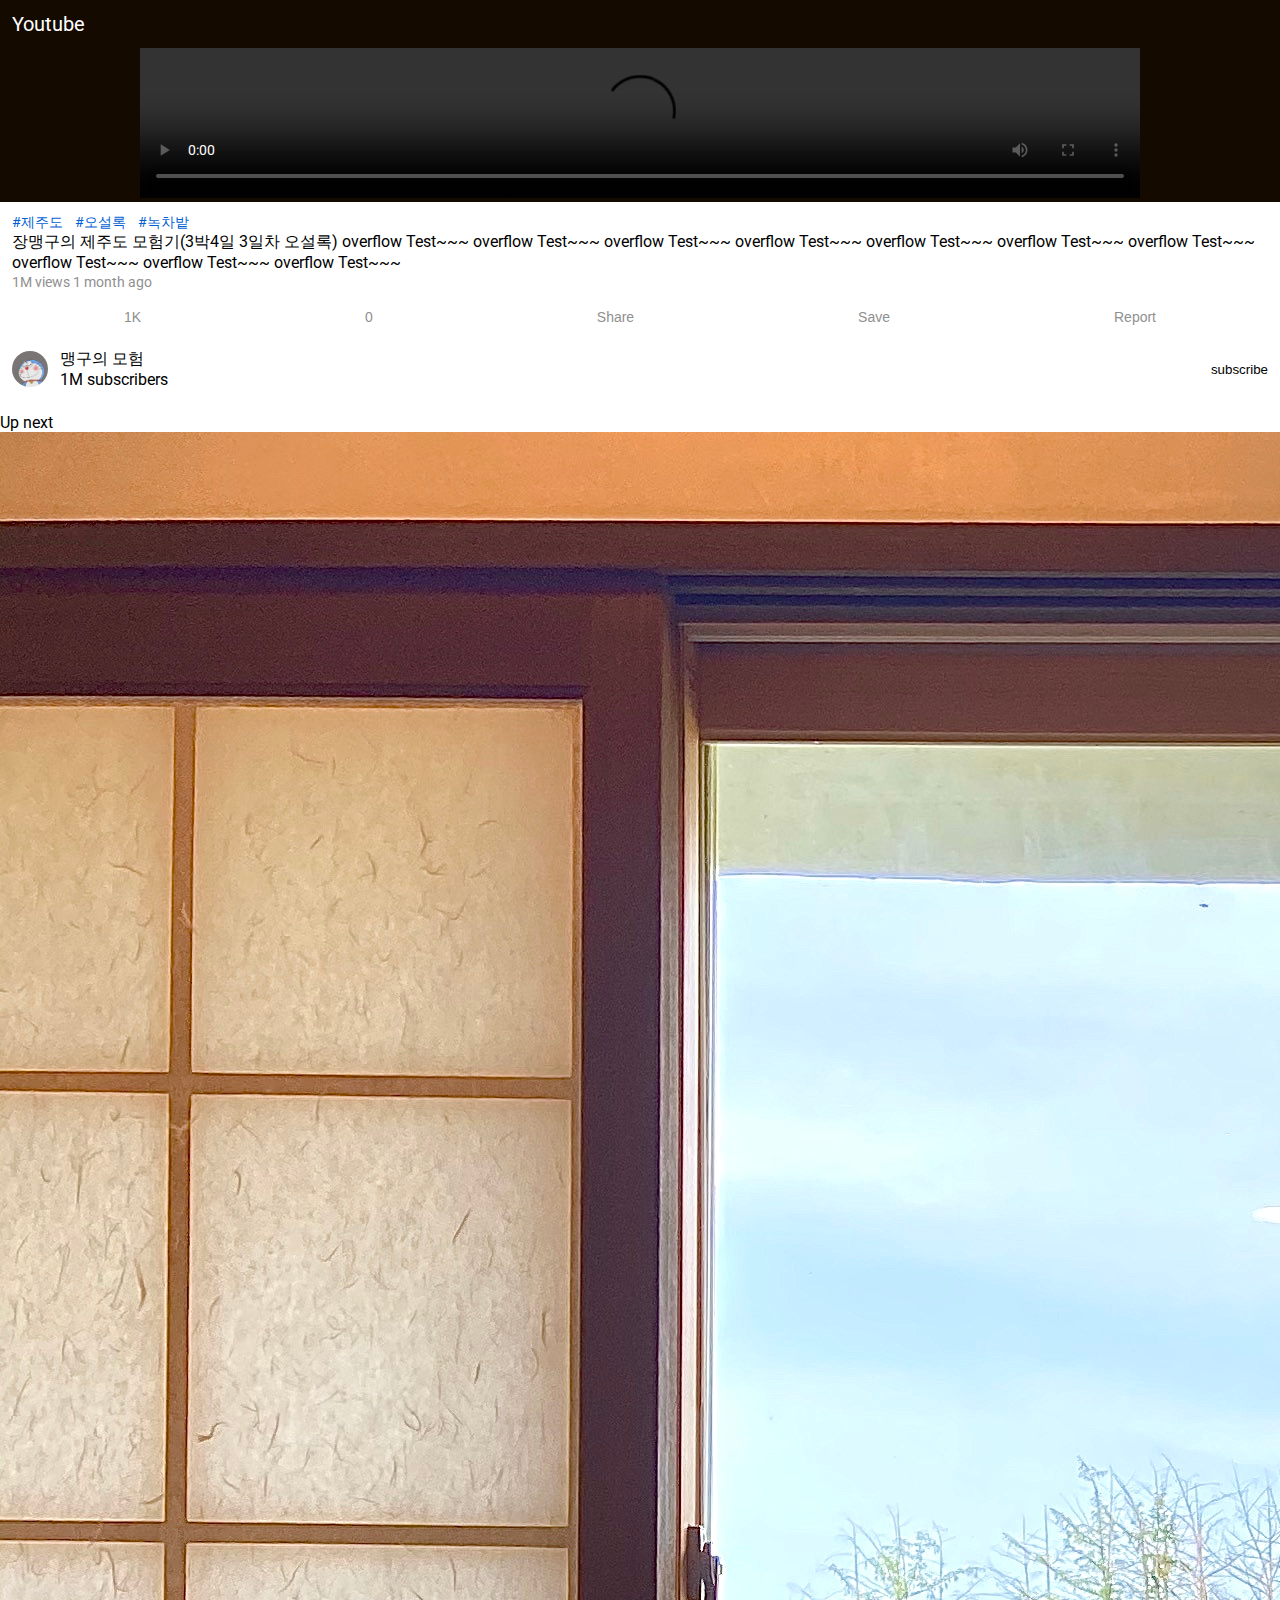
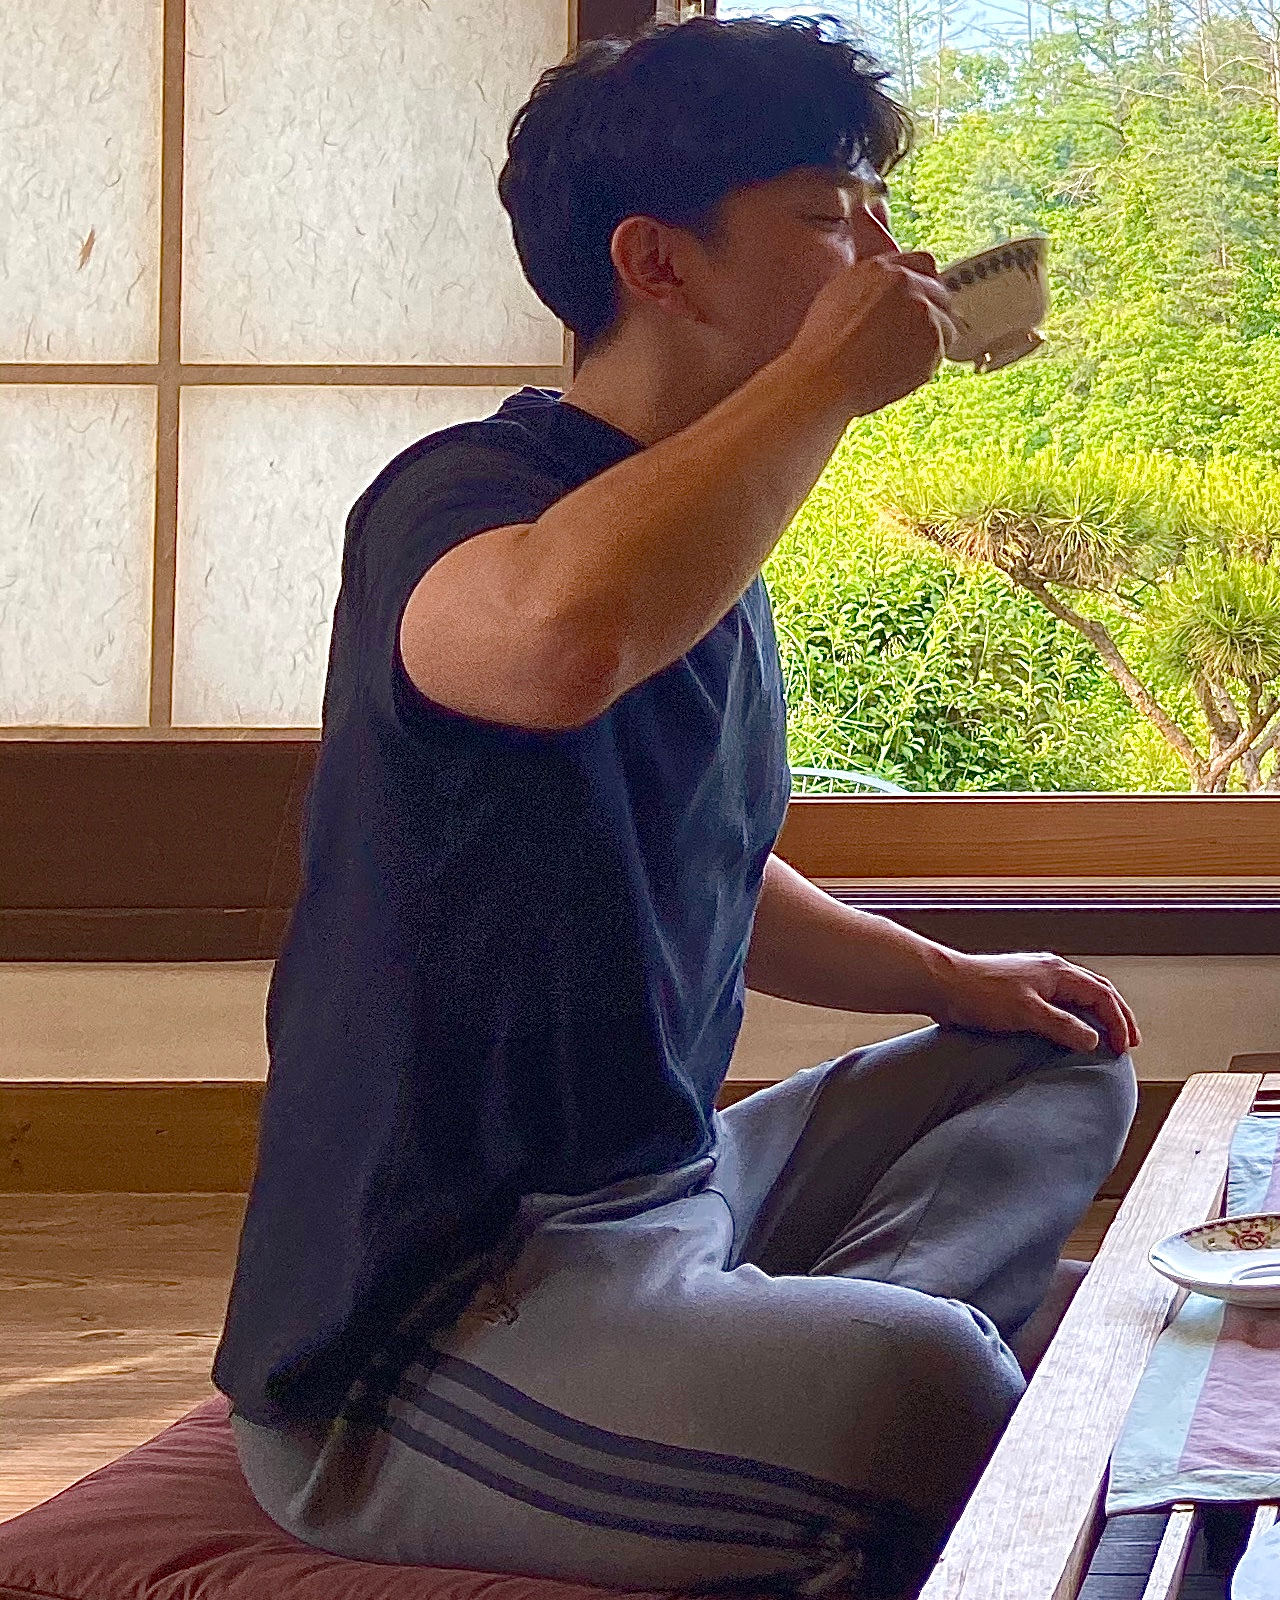
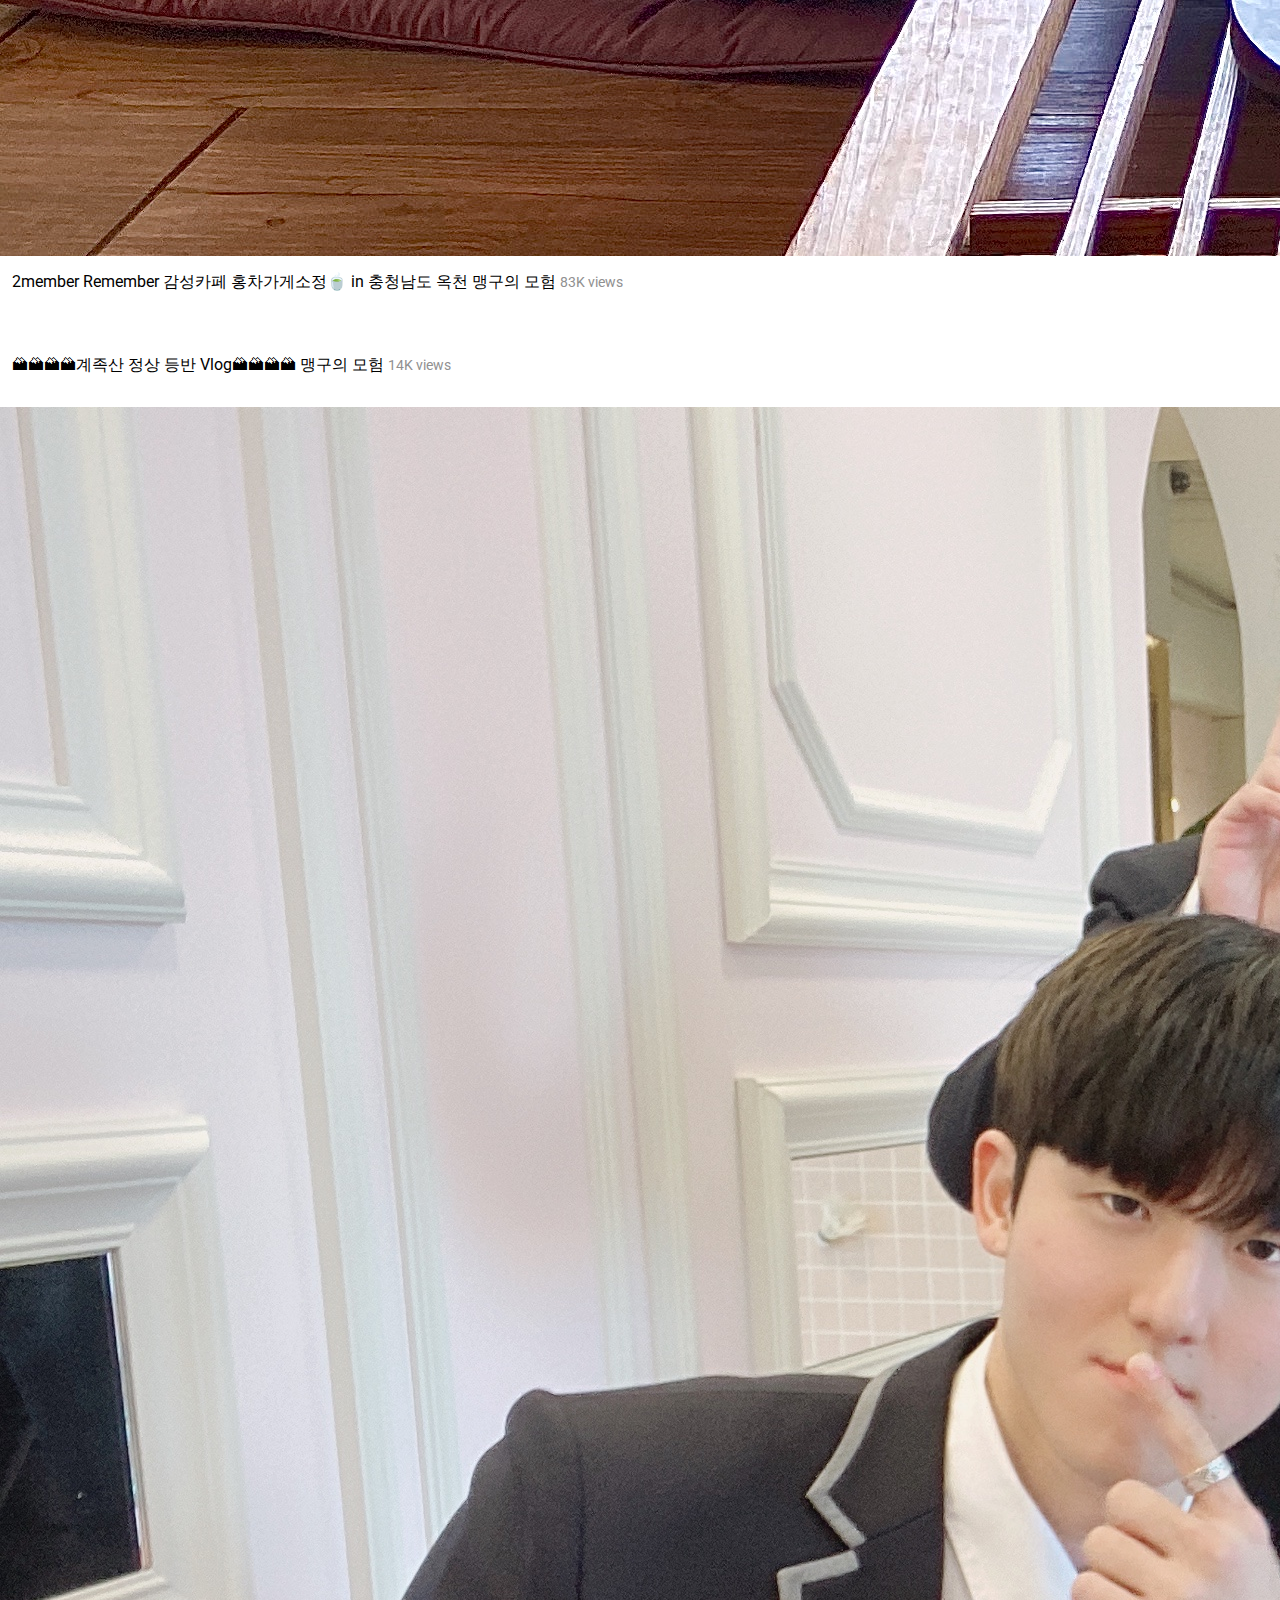
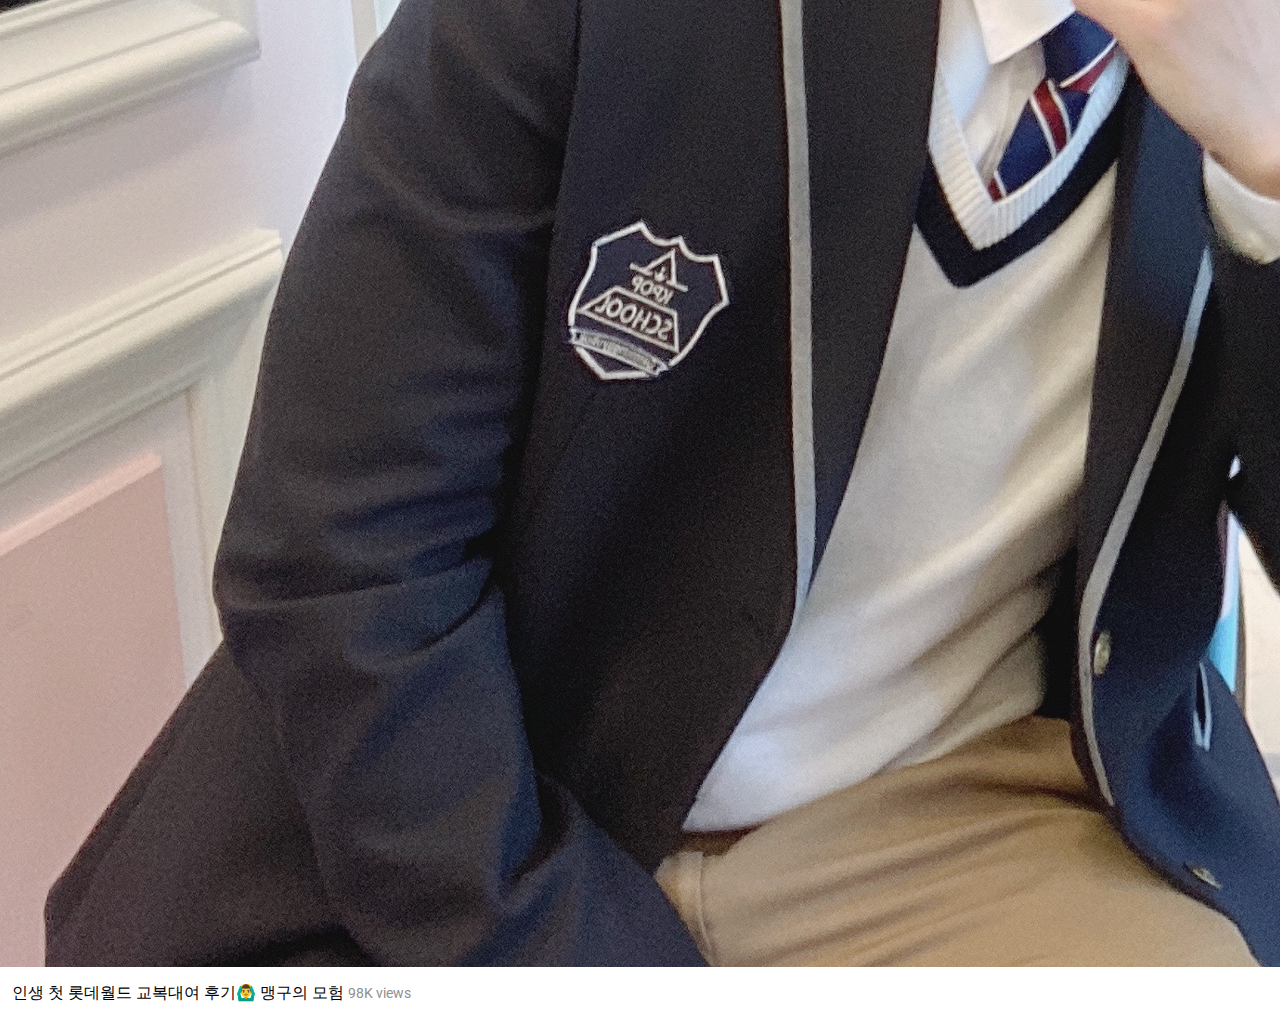
==== YouTube-MOBILE/index.html @ 6e2f9282 "add folder YouTube-MOBILE in Clone-coding and Html Mark-up and Css build up(ing)" ====
<!DOCTYPE html>
<html lang="en">
<head>
    <meta charset="UTF-8">
    <meta name="viewport" content="width=device-width, initial-scale=1.0">
    <!-- Font Awsome -->
    <link rel="stylesheet" href="https://use.fontawesome.com/releases/v5.15.2/css/all.css" integrity="sha384-vSIIfh2YWi9wW0r9iZe7RJPrKwp6bG+s9QZMoITbCckVJqGCCRhc+ccxNcdpHuYu" crossorigin="anonymous">
    <!-- Google Font -->
    <link rel="preconnect" href="https://fonts.gstatic.com">
    <link href="https://fonts.googleapis.com/css2?family=Roboto&display=swap" rel="stylesheet">
    <!-- CSS -->
    <link rel="stylesheet" href="style.css">
    <title>YouTube Mobile</title>
</head>
<body>
    <!-- Header -->
    <header>
        <div class="logo">
             <i class="fab fa-youtube"></i>
             <span clss="title">Youtube</span>
        </div>
        <div class="icons">
            <i class="fas fa-search"></i>
            <i class="fas fa-ellipsis-v"></i>
        </div>
    </header>
    <!-- Video Player -->
    <section class="player">
        <video controls src="video/IMG_2234.mp4"></video>
    </section>
    <!-- Video Info -->
    <section class="info">
        <!-- Metadata -->
        <div class="metadata">
            <ul class="hashtags">
                <li>#제주도</li>
                <li>#오설록</li>
                <li>#녹차밭</li>
            </ul>
            <div class="titleAndButton">
                <span class="title">
                    장맹구의 제주도 모험기(3박4일 3일차 오설록) 
                    overflow Test~~~ overflow Test~~~ 
                    overflow Test~~~ overflow Test~~~ 
                    overflow Test~~~ overflow Test~~~ 
                    overflow Test~~~ overflow Test~~~ 
                    overflow Test~~~ overflow Test~~~ 
                </span>
                <button class="moreBtn">
                    <i class="fas fa-caret-down"></i>
                </button>
            </div>
            <span class="views">1M views 1 month ago</span>
        </div>
        <!-- Actions -->
        <ul class="actions">
          <li><button><i class="active fas fa-thumbs-up"></i><span>1K</span></button></li>
          <li><button><i class="fas fa-thumbs-down"></i><span>0</span></button></li>
          <li><button><i class="fas fa-share"></i><span>Share</span></button></li>
          <li><button><i class="fas fa-plus"></i><span>Save</span></button></li>
          <li><button><i class="fab fa-font-awesome-flag"></i><span>Report</span></button></li>
        </ul>
        <!-- Channel Discription -->
        <div class="channel">
            <div class="metadata">
                <img src="image/AVATAR.jpeg" alt="">
                <div class="info">
                    <span class="name">맹구의 모험</span>
                    <span class="subscribers">1M subscribers</span>
                </div>
            </div>
            <button class="subscribe">subscribe</button>
        </div>
    </section>
    <!-- Up Next -->
    <section class="upNext">
        <span class="title">Up next</span>
        <ul>
            <li class="item">
                <img src="image/1.JPG" alt="">
                <div class="info">
                    <span class="title">2member Remember 감성카페 홍차가게소정🍵 in 충청남도 옥천</span>
                    <span class="name">맹구의 모험</span>
                    <span class="views">83K views</span>
                </div>
                <button class="moreBtn"><i class="fas fa-ellipsis-v"></i></button>
            </li>
            <li class="item"> 
                <img src="image/2.JPG" alt="">
                <div class="info">
                    <span class="title">🏔🏔🏔🏔계족산 정상 등반 Vlog🏔🏔🏔🏔</span>
                    <span class="name">맹구의 모험</span>
                    <span class="views">14K views</span>
                </div>
                <button class="moreBtn"><i class="fas fa-ellipsis-v"></i></button>
            </li>
            <li class="item">
                <img src="image/3.JPG" alt="">
                <div class="info">
                    <span class="title">인생 첫 롯데월드 교복대여 후기🙆‍♂️</span>
                    <span class="name">맹구의 모험</span>
                    <span class="views">98K views</span>
                </div>
                <button class="moreBtn"><i class="fas fa-ellipsis-v"></i></button>
            </li>
        </ul>
    </section>
    
</body>
</html>
---- YouTube-MOBILE/style.css ----
:root {
    /* Color */
    --white-color: #fff;
    --black-color: #140a00;
    --blue-color: #045fd4;
    --red-color: #ff0000;
    --grey-dark-color: #909090;
    --grey-light-color: #e0e0e0;

    /* Size */
    --padding: 12px;
    --avatar-size: 36px;

    /* Font Size */
    --font-large: 20px;
    --font-medium: 16px;
    --font-samll: 14px;
    --font-micro: 12px;
}

* {
    padding: 0;
    margin: 0;
    box-sizing: border-box;
}

body {
    font-family: Roboto;
}

ul {
    list-style: none;
}

button,
button:focus {
    border: none;
    cursor: pointer;
    outline: none;
    background-color: var(--white-color);
}

/* Header */
header {
    display: flex;
    justify-content: space-between;
    padding: var(--padding);
    background-color: var(--black-color);
    color: var(--white-color);
}

header .logo {
    font-size: var(--font-large);
}

header .logo i {
    color: var(--red-color);
}

header .icons .fa-search {
    margin-right: var(--padding);
}

/* Video Player */
.player {
    position: sticky;
    top: 0;
    text-align: center;
    background-color: var(--black-color);
}

.player video {
    width: 100%;
    height: 100%;
    max-width: 1000px;
}

.info {
    padding: var(--padding);
}

.info .metadata .hashtags {
    display: flex;
    font-size: var(--font-samll);
    color: var(--blue-color);
}

.info .metadata .hashtags li {
    margin-right: var(--padding);
}

.info .metadata .titleAndButton {
    display: flex;
}

.info .metadata .titleAndButton .title {
    font-size: var(--font-medium);
    display: -webkit-box;
    -webkit-box-orient: vertical;
    -webkit-line-clamp: 2;
    overflow: hidden;
    margin-right: var(--padding);
}

.info .metadata .titleAndButton .moreBtn {
    height: 100%;
}

.info .views {
    font-size: var(--font-samll);
    color: var(--grey-dark-color);
}

.actions {
    display: flex;
    justify-content: space-around;
    margin: var(--padding) 0;
}

.actions button {
    display: flex;
    flex-direction: column;
    font-size: var(--font-samll);
    color: var(--grey-dark-color);
}

.actions button i {
    margin: 0 auto;
    margin-bottom: calc(var(--padding) / 2);
    font-size: 16px;
}

.actions button i .active {
    color: var(--blue-color);
}

/* Channel Description */
.channel {
    display: flex;
    justify-content: space-between;
}

.channel .metadata {
    display: flex;
    align-items: center;
}

.channel .metadata img {
    width: var(--avatar-size);
    height: var(--avatar-size);
    border-radius: 50%;
}

.channel .metadata .info {
    display: flex;
    flex-direction: column;
}
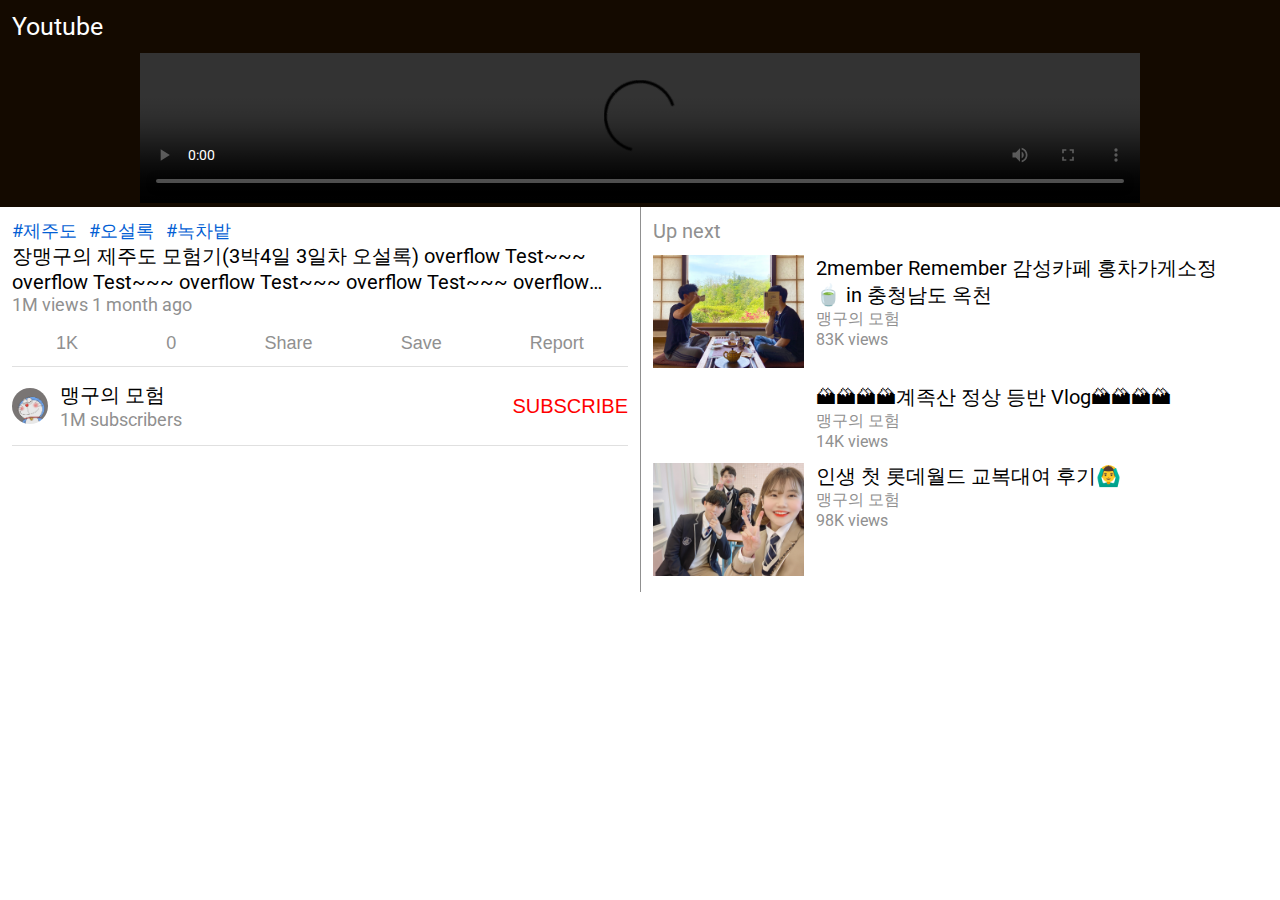
==== commit 01508743: "add Css complete (Additional modifications in progress)" ====
--- a/YouTube-MOBILE/index.html
+++ b/YouTube-MOBILE/index.html
@@ -10,6 +10,8 @@
     <link href="https://fonts.googleapis.com/css2?family=Roboto&display=swap" rel="stylesheet">
     <!-- CSS -->
     <link rel="stylesheet" href="style.css">
+    <!-- JS -->
+    <script src="main.js" defer></script>
     <title>YouTube Mobile</title>
 </head>
 <body>
@@ -24,87 +26,92 @@
             <i class="fas fa-ellipsis-v"></i>
         </div>
     </header>
+
     <!-- Video Player -->
     <section class="player">
         <video controls src="video/IMG_2234.mp4"></video>
     </section>
-    <!-- Video Info -->
-    <section class="info">
-        <!-- Metadata -->
-        <div class="metadata">
-            <ul class="hashtags">
-                <li>#제주도</li>
-                <li>#오설록</li>
-                <li>#녹차밭</li>
+
+    <!-- Info and UpNext(Responsive box) -->
+    <div class="infoAndUpNext">
+            <!-- Video Info -->
+        <section class="info">
+            <!-- Metadata -->
+            <div class="metadata">
+                <ul class="hashtags">
+                    <li>#제주도</li>
+                    <li>#오설록</li>
+                    <li>#녹차밭</li>
+                </ul>
+                <div class="titleAndButton">
+                    <span class="title clamp">
+                        장맹구의 제주도 모험기(3박4일 3일차 오설록) 
+                        overflow Test~~~ overflow Test~~~ 
+                        overflow Test~~~ overflow Test~~~ 
+                        overflow Test~~~ overflow Test~~~ 
+                        overflow Test~~~ overflow Test~~~ 
+                        overflow Test~~~ overflow Test~~~ 
+                    </span>
+                    <button class="moreBtn">
+                        <i class="fas fa-caret-down"></i>
+                    </button>
+                </div>
+                <span class="views">1M views 1 month ago</span>
+            </div>
+            <!-- Actions -->
+            <ul class="actions">
+            <button><i class="active fas fa-thumbs-up"></i><span>1K</span></button>
+            <button><i class="fas fa-thumbs-down"></i><span>0</span></button>
+            <button><i class="fas fa-share"></i><span>Share</span></button>
+            <button><i class="fas fa-plus"></i><span>Save</span></button>
+            <button><i class="fab fa-font-awesome-flag"></i><span>Report</span></button>
             </ul>
-            <div class="titleAndButton">
-                <span class="title">
-                    장맹구의 제주도 모험기(3박4일 3일차 오설록) 
-                    overflow Test~~~ overflow Test~~~ 
-                    overflow Test~~~ overflow Test~~~ 
-                    overflow Test~~~ overflow Test~~~ 
-                    overflow Test~~~ overflow Test~~~ 
-                    overflow Test~~~ overflow Test~~~ 
-                </span>
-                <button class="moreBtn">
-                    <i class="fas fa-caret-down"></i>
-                </button>
+            <!-- Channel Discription -->
+            <div class="channel">
+                <div class="metadata">
+                    <img src="image/AVATAR.jpeg" alt="">
+                    <div class="info">
+                        <span class="name">맹구의 모험</span>
+                        <span class="subscribers">1M subscribers</span>
+                    </div>
+                </div>
+                    <button class="subscribe">subscribe</button>
             </div>
-            <span class="views">1M views 1 month ago</span>
-        </div>
-        <!-- Actions -->
-        <ul class="actions">
-          <li><button><i class="active fas fa-thumbs-up"></i><span>1K</span></button></li>
-          <li><button><i class="fas fa-thumbs-down"></i><span>0</span></button></li>
-          <li><button><i class="fas fa-share"></i><span>Share</span></button></li>
-          <li><button><i class="fas fa-plus"></i><span>Save</span></button></li>
-          <li><button><i class="fab fa-font-awesome-flag"></i><span>Report</span></button></li>
-        </ul>
-        <!-- Channel Discription -->
-        <div class="channel">
-            <div class="metadata">
-                <img src="image/AVATAR.jpeg" alt="">
-                <div class="info">
-                    <span class="name">맹구의 모험</span>
-                    <span class="subscribers">1M subscribers</span>
-                </div>
-            </div>
-            <button class="subscribe">subscribe</button>
-        </div>
-    </section>
-    <!-- Up Next -->
-    <section class="upNext">
-        <span class="title">Up next</span>
-        <ul>
-            <li class="item">
-                <img src="image/1.JPG" alt="">
-                <div class="info">
-                    <span class="title">2member Remember 감성카페 홍차가게소정🍵 in 충청남도 옥천</span>
-                    <span class="name">맹구의 모험</span>
-                    <span class="views">83K views</span>
-                </div>
-                <button class="moreBtn"><i class="fas fa-ellipsis-v"></i></button>
-            </li>
-            <li class="item"> 
-                <img src="image/2.JPG" alt="">
-                <div class="info">
-                    <span class="title">🏔🏔🏔🏔계족산 정상 등반 Vlog🏔🏔🏔🏔</span>
-                    <span class="name">맹구의 모험</span>
-                    <span class="views">14K views</span>
-                </div>
-                <button class="moreBtn"><i class="fas fa-ellipsis-v"></i></button>
-            </li>
-            <li class="item">
-                <img src="image/3.JPG" alt="">
-                <div class="info">
-                    <span class="title">인생 첫 롯데월드 교복대여 후기🙆‍♂️</span>
-                    <span class="name">맹구의 모험</span>
-                    <span class="views">98K views</span>
-                </div>
-                <button class="moreBtn"><i class="fas fa-ellipsis-v"></i></button>
-            </li>
-        </ul>
-    </section>
-    
+        </section>
+
+        <!-- Up Next -->
+        <section class="upNext">
+            <span class="title">Up next</span>
+            <ul>
+                <li class="item">
+                    <div class="img"><img src="image/1.JPG" alt=""></div>
+                    <div class="info">
+                        <span class="title">2member Remember 감성카페 홍차가게소정🍵 in 충청남도 옥천</span>
+                        <span class="name">맹구의 모험</span>
+                        <span class="views">83K views</span>
+                    </div>
+                    <button class="moreBtn"><i class="fas fa-ellipsis-v"></i></button>
+                </li>
+                <li class="item"> 
+                <div class="img"><img src="image/2.JPG" alt=""></div>
+                    <div class="info">
+                        <span class="title">🏔🏔🏔🏔계족산 정상 등반 Vlog🏔🏔🏔🏔</span>
+                        <span class="name">맹구의 모험</span>
+                        <span class="views">14K views</span>
+                    </div>
+                    <button class="moreBtn"><i class="fas fa-ellipsis-v"></i></button>
+                </li>
+                <li class="item">
+                    <div class="img"><img src="image/3.JPG" alt=""></div>
+                    <div class="info">
+                        <span class="title">인생 첫 롯데월드 교복대여 후기🙆‍♂️</span>
+                        <span class="name">맹구의 모험</span>
+                        <span class="views">98K views</span>
+                    </div>
+                    <button class="moreBtn"><i class="fas fa-ellipsis-v"></i></button>
+                </li>
+            </ul>
+        </section>
+    </div>
 </body>
 </html>--- a/YouTube-MOBILE/style.css
+++ b/YouTube-MOBILE/style.css
@@ -12,10 +12,10 @@
     --avatar-size: 36px;
 
     /* Font Size */
-    --font-large: 20px;
-    --font-medium: 16px;
-    --font-samll: 14px;
-    --font-micro: 12px;
+    --font-large: 25px;
+    --font-medium: 20px;
+    --font-samll: 18px;
+    --font-micro: 16px;
 }
 
 * {
@@ -57,6 +57,11 @@
     color: var(--red-color);
 }
 
+header .icons {
+    margin-top: 3px;
+    font-size: 20px;
+}
+
 header .icons .fa-search {
     margin-right: var(--padding);
 }
@@ -75,7 +80,7 @@
     max-width: 1000px;
 }
 
-.info {
+body > .infoAndUpNext > .info {
     padding: var(--padding);
 }
 
@@ -95,63 +100,161 @@
 
 .info .metadata .titleAndButton .title {
     font-size: var(--font-medium);
+    margin-right: var(--padding);
+}
+
+.info .metadata .titleAndButton .title.clamp {
     display: -webkit-box;
     -webkit-box-orient: vertical;
     -webkit-line-clamp: 2;
     overflow: hidden;
-    margin-right: var(--padding);
 }
 
 .info .metadata .titleAndButton .moreBtn {
     height: 100%;
-}
-
-.info .views {
-    font-size: var(--font-samll);
-    color: var(--grey-dark-color);
-}
-
-.actions {
+    transition: transform 300ms ease-in-out;
+}
+
+.info .metadata .titleAndButton .moreBtn.clicked {
+    transform: rotate(180deg);
+}
+
+.info .metadata .views {
+    font-size: var(--font-samll);
+    color: var(--grey-dark-color);
+}
+
+/* Action Buttons */
+.info .actions {
     display: flex;
     justify-content: space-around;
     margin: var(--padding) 0;
 }
 
-.actions button {
-    display: flex;
-    flex-direction: column;
-    font-size: var(--font-samll);
-    color: var(--grey-dark-color);
-}
-
-.actions button i {
+.info .actions button {
+    display: flex;
+    flex-direction: column;
+    font-size: var(--font-samll);
+    color: var(--grey-dark-color);
+}
+
+.info .actions button i {
     margin: 0 auto;
     margin-bottom: calc(var(--padding) / 2);
-    font-size: 16px;
-}
-
-.actions button i .active {
+    font-size: 18px;
+}
+
+.info .actions button i.active {
     color: var(--blue-color);
 }
 
 /* Channel Description */
-.channel {
+.info .channel {
     display: flex;
     justify-content: space-between;
-}
-
-.channel .metadata {
+    padding: 15px 0px;
+    border-top: 1px solid var(--grey-light-color);
+    border-bottom: 1px solid var(--grey-light-color);
+}
+
+.info .channel .metadata {
     display: flex;
     align-items: center;
 }
 
-.channel .metadata img {
+.info .channel .metadata img {
     width: var(--avatar-size);
     height: var(--avatar-size);
     border-radius: 50%;
-}
-
-.channel .metadata .info {
-    display: flex;
-    flex-direction: column;
-}
+    margin-right: var(--padding);
+}
+
+.info .channel .metadata .info {
+    display: flex;
+    flex-direction: column;
+}
+
+.info .channel .metadata .info .name {
+    font-size: var(--font-medium);
+}
+
+.info .channel .metadata .info .subscribers {
+    font-size: var(--font-samll);
+    color: var(--grey-dark-color);
+}
+
+.info .channel .subscribe {
+    text-transform: uppercase;
+    color: var(--red-color);
+    font-size: var(--font-medium);
+}
+
+/* Up Next */
+
+.upNext {
+    padding: 0 var(--padding);
+}
+
+.upNext > .title {
+    font-size: var(--font-medium);
+    color: var(--grey-dark-color);
+    margin-bottom: calc(var(--padding) / 2);
+}
+.upNext .item {
+    display: flex;
+    margin-top: var(--padding);
+}
+
+.upNext .item .img {
+    flex: 1 1 25%;
+
+    margin-right: var(--padding);
+}
+
+.upNext .item .img img {
+    width: 100%;
+    object-fit: contain;
+    background-color: var(--black-color);
+}
+
+.upNext .item .info {
+    flex: 1 1 70%;
+}
+
+.upNext .item .moreBtn {
+    flex: 1 1 5%;
+}
+
+.upNext .item .info {
+    display: flex;
+    flex-direction: column;
+}
+
+.upNext .item .info .title {
+    font-size: var(--font-medium);
+}
+
+.upNext .item .info .name,
+.upNext .item .info .views {
+    font-size: var(--font-micro);
+    color: var(--grey-dark-color);
+}
+
+.infoAndUpNext {
+    display: flex;
+    flex-direction: column;
+}
+
+@media screen and (min-width: 1000px) {
+    .infoAndUpNext {
+        flex-direction: row;
+    }
+    .infoAndUpNext .info {
+        flex: 1 1 50%;
+    }
+    .infoAndUpNext .upNext {
+        flex: 1 1 50%;
+        padding: var(--padding);
+        border-left: 1px solid var(--grey-dark-color);
+    }
+}
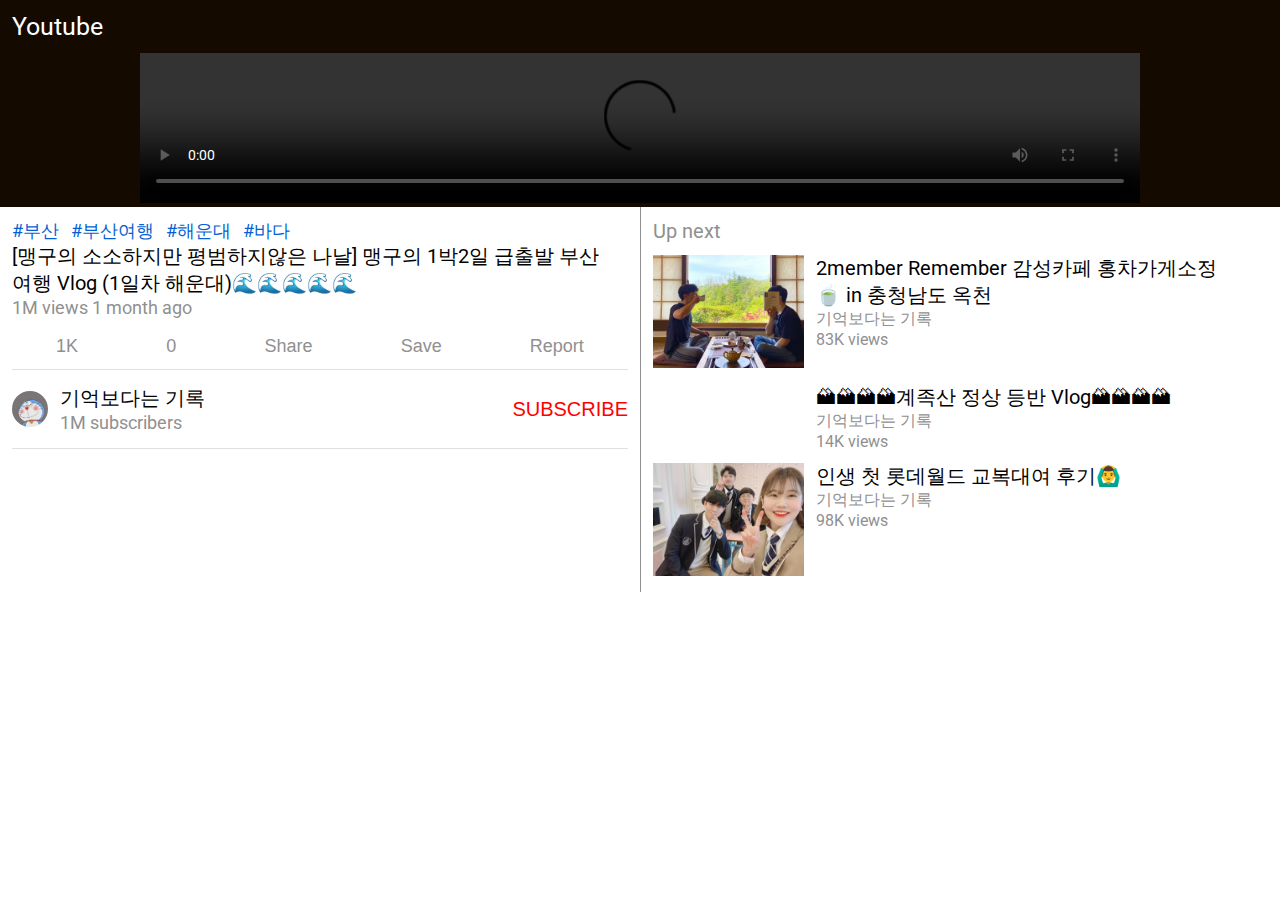
==== commit 82ea3c71: "add new commit sea.mp4 파일 추가" ====
--- a/YouTube-MOBILE/index.html
+++ b/YouTube-MOBILE/index.html
@@ -29,7 +29,7 @@
 
     <!-- Video Player -->
     <section class="player">
-        <video controls src="video/IMG_2234.mp4"></video>
+        <video controls src="video/sea.mp4"></video>
     </section>
 
     <!-- Info and UpNext(Responsive box) -->
@@ -39,18 +39,14 @@
             <!-- Metadata -->
             <div class="metadata">
                 <ul class="hashtags">
-                    <li>#제주도</li>
-                    <li>#오설록</li>
-                    <li>#녹차밭</li>
+                    <li>#부산</li>
+                    <li>#부산여행</li>
+                    <li>#해운대</li>
+                    <li>#바다</li>
                 </ul>
                 <div class="titleAndButton">
                     <span class="title clamp">
-                        장맹구의 제주도 모험기(3박4일 3일차 오설록) 
-                        overflow Test~~~ overflow Test~~~ 
-                        overflow Test~~~ overflow Test~~~ 
-                        overflow Test~~~ overflow Test~~~ 
-                        overflow Test~~~ overflow Test~~~ 
-                        overflow Test~~~ overflow Test~~~ 
+                        [맹구의 소소하지만 평범하지않은 나날] 맹구의 1박2일 급출발 부산여행 Vlog (1일차 해운대)🌊🌊🌊🌊🌊
                     </span>
                     <button class="moreBtn">
                         <i class="fas fa-caret-down"></i>
@@ -71,7 +67,7 @@
                 <div class="metadata">
                     <img src="image/AVATAR.jpeg" alt="">
                     <div class="info">
-                        <span class="name">맹구의 모험</span>
+                        <span class="name">기억보다는 기록</span>
                         <span class="subscribers">1M subscribers</span>
                     </div>
                 </div>
@@ -87,7 +83,7 @@
                     <div class="img"><img src="image/1.JPG" alt=""></div>
                     <div class="info">
                         <span class="title">2member Remember 감성카페 홍차가게소정🍵 in 충청남도 옥천</span>
-                        <span class="name">맹구의 모험</span>
+                        <span class="name">기억보다는 기록</span>
                         <span class="views">83K views</span>
                     </div>
                     <button class="moreBtn"><i class="fas fa-ellipsis-v"></i></button>
@@ -96,7 +92,7 @@
                 <div class="img"><img src="image/2.JPG" alt=""></div>
                     <div class="info">
                         <span class="title">🏔🏔🏔🏔계족산 정상 등반 Vlog🏔🏔🏔🏔</span>
-                        <span class="name">맹구의 모험</span>
+                        <span class="name">기억보다는 기록</span>
                         <span class="views">14K views</span>
                     </div>
                     <button class="moreBtn"><i class="fas fa-ellipsis-v"></i></button>
@@ -105,7 +101,7 @@
                     <div class="img"><img src="image/3.JPG" alt=""></div>
                     <div class="info">
                         <span class="title">인생 첫 롯데월드 교복대여 후기🙆‍♂️</span>
-                        <span class="name">맹구의 모험</span>
+                        <span class="name">기억보다는 기록</span>
                         <span class="views">98K views</span>
                     </div>
                     <button class="moreBtn"><i class="fas fa-ellipsis-v"></i></button>
